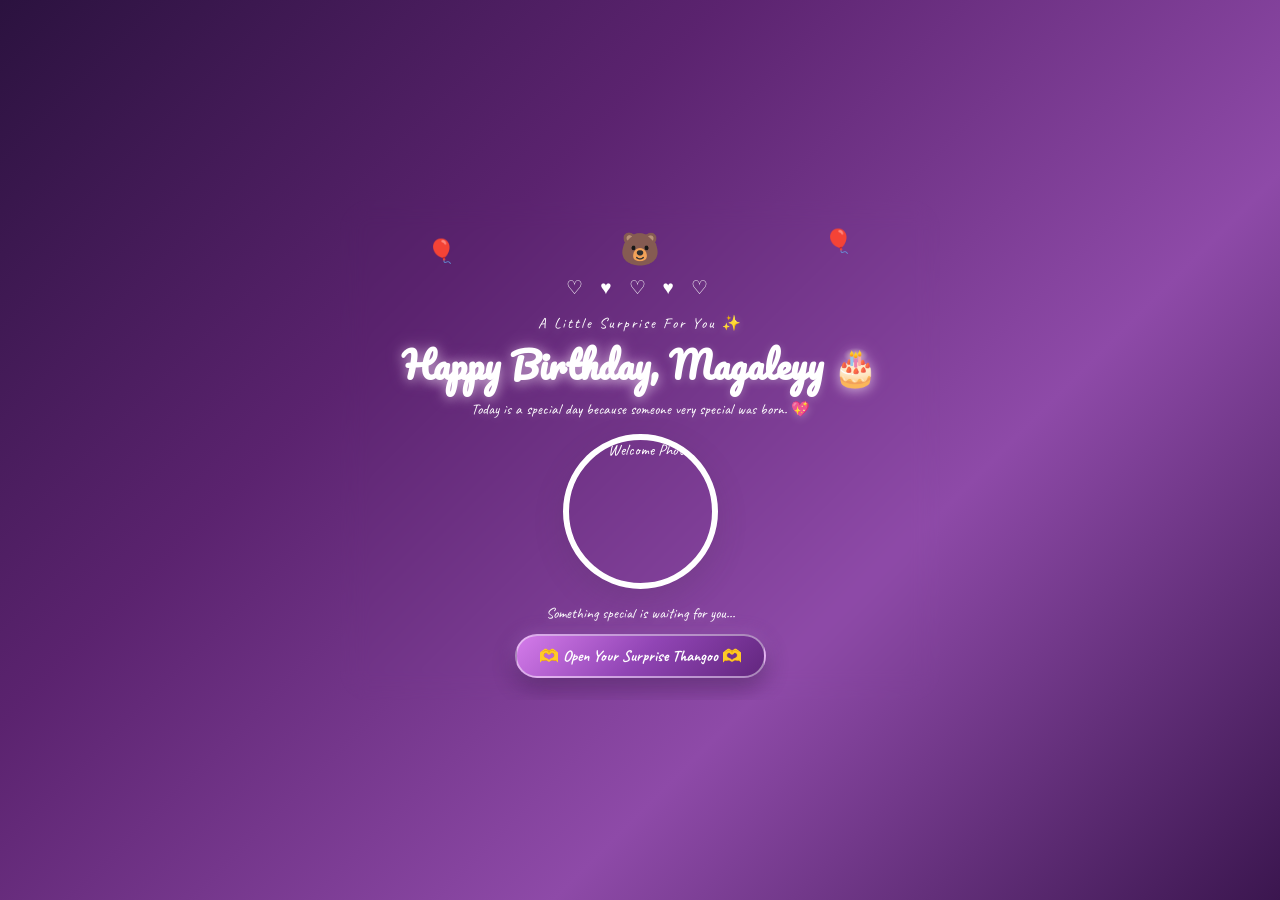
==== index.html @ 33c1634a "Add files via upload" ====
<!DOCTYPE html>
<html lang="en">

<head>
    <meta charset="UTF-8">
    <meta name="viewport" content="width=device-width, initial-scale=1.0">

    <title>Birthday Surprise 🎂</title>

    <link rel="stylesheet" href="style.css">
    <link rel="stylesheet" href="theme.css">

    <!-- Stylish Fonts -->
    <link rel="preconnect" href="https://fonts.googleapis.com">
    <link rel="preconnect" href="https://fonts.gstatic.com" crossorigin>

    <link href="https://fonts.googleapis.com/css2?family=Caveat:wght@500;600;700&family=Pacifico&display=swap"
        rel="stylesheet">

    <style>
        /* ===== WELCOME PAGE ONLY ===== */

        html,
        body {
            width: 100%;
            height: 100%;
            margin: 0;
            padding: 0;
            overflow: hidden;
        }

        body {
            min-height: 100vh;
            display: flex;
            justify-content: center;
            align-items: center;
        }

        .welcome-container {
            width: 90%;
            max-width: 600px;
            height: auto;
            max-height: 94vh;
            min-height: auto;

            padding: 22px 20px;
            margin: 0 auto;

            display: flex;
            flex-direction: column;
            justify-content: center;
            align-items: center;

            text-align: center;
            overflow: hidden;
        }

        /* Animation area */
        .welcome-animation {
            height: 48px;
            width: 100%;
            margin-bottom: 6px;

            display: flex;
            justify-content: space-between;
            align-items: center;
        }

        .welcome-bear {
            font-size: 32px;
        }

        .floating-balloon {
            font-size: 23px;
        }

        /* Hearts */
        .hearts {
            font-size: 19px;
            letter-spacing: 6px;
            margin-bottom: 7px;
        }

        /* Small heading */
        .small-text {
            font-family: "Caveat", cursive;
            font-size: 16px;
            margin: 5px 0 7px;
        }

        /* Main heading */
        .welcome-container h1 {
            font-family: "Pacifico", cursive;
            font-size: 36px;
            line-height: 1.1;
            margin: 5px 0 9px;
        }

        /* Message */
        .welcome-message {
            font-family: "Caveat", cursive;
            font-size: 17px;
            line-height: 1.4;
            margin: 5px 0 9px;
        }

        /* Birthday photo */
        .birthday-image {
            width: 155px;
            height: 155px;

            object-fit: cover;
            border-radius: 50%;

            margin: 8px auto;
            display: block;
        }

        /* Hint */
        .hint {
            font-family: "Caveat", cursive;
            font-size: 16px;
            margin: 7px 0 9px;
        }

        /* Button */
        .welcome-container button {
            font-family: "Caveat", cursive;
            font-size: 16px;
            font-weight: 700;

            padding: 10px 22px;
            margin-top: 4px;

            border: none;
            border-radius: 25px;

            cursor: pointer;
        }


        /* ===== MOBILE ===== */

        @media (max-width: 600px) {

            .welcome-container {
                width: 92%;
                max-width: 400px;
                max-height: 94vh;
                padding: 18px 14px;
            }

            .welcome-animation {
                height: 42px;
                margin-bottom: 4px;
            }

            .welcome-bear {
                font-size: 27px;
            }

            .floating-balloon {
                font-size: 20px;
            }

            .hearts {
                font-size: 17px;
                letter-spacing: 5px;
                margin-bottom: 5px;
            }

            .small-text {
                font-size: 14px;
                margin: 4px 0 5px;
            }

            .welcome-container h1 {
                font-size: 27px;
                line-height: 1.1;
                margin: 4px 0 7px;
            }

            .welcome-message {
                font-size: 14px;
                line-height: 1.35;
                margin: 4px 0 7px;
            }

            .birthday-image {
                width: 125px;
                height: 125px;
                margin: 6px auto;
            }

            .hint {
                font-size: 14px;
                margin: 5px 0 7px;
            }

            .welcome-container button {
                font-size: 14px;
                padding: 9px 18px;
                margin-top: 3px;
            }
        }
    </style>

</head>


<body>
    <!-- Floating Love Emojis -->
<div class="love-bg">
    <span>❤️</span>
    <span>💕</span>
    <span>💜</span>
    <span>😘</span>
    <span>💋</span>
    <span>💖</span>
    <span>💕</span>
    <span>❤️</span>
    <span>💜</span>
    <span>😘</span>
    <span>💗</span>
    <span>💋</span>
</div>

    <div class="welcome-container">

        <!-- Cute Welcome Animation -->
        <div class="welcome-animation">

            <div class="floating-balloon balloon-left">
                🎈
            </div>

            <div class="welcome-bear">
                🐻
            </div>

            <div class="floating-balloon balloon-right">
                🎈
            </div>

        </div>


        <!-- Hearts -->
        <div class="hearts">
            ♡ ♥ ♡ ♥ ♡
        </div>


        <!-- Small Heading -->
        <p class="small-text">
            A Little Surprise For You ✨
        </p>


        <!-- Birthday Heading -->
        <h1>
            Happy Birthday,
            <span id="personName">Magaleyy</span> 🎂
        </h1>


        <!-- Message -->
        <p class="welcome-message">
            Today is a special day because someone very special was born. 💖
        </p>


        <!-- Birthday Image -->
        <img src="./images/welcome.jpeg" alt="Welcome Photo" class="birthday-image">

        <!-- Hint -->
        <p class="hint">
            Something special is waiting for you...
        </p>


        <!-- Surprise Button -->
        <button onclick="openSurprise()">
            🫶 Open Your Surprise Thangoo 🫶
        </button>

    </div>

    <!-- JavaScript -->
    <script src="script.js"></script>

</body>

</html>
---- style.css ----
* {
    margin: 0;
    padding: 0;
    box-sizing: border-box;
}

body {
    min-height: 100vh;
    width: 100%;
    margin: 0;
    padding: 0;
    font-family: "Segoe UI", sans-serif;

    background: linear-gradient(135deg, #ffd6e7, #e8d9ff, #d9f3ff);

    display: flex;
    justify-content: center;
    align-items: center;

    overflow: hidden;
}

.welcome-container {
    width: 90%;
    max-width: 600px;
    height: 88vh;
    min-height: 0;
    padding: 25px 20px;
    margin: auto;

    display: flex;
    flex-direction: column;
    justify-content: center;
    align-items: center;
    text-align: center;

    background: rgba(255, 255, 255, 0.35);
    border: 1px solid rgba(255, 255, 255, 0.7);
    border-radius: 30px;
    box-shadow: 0 15px 40px rgba(100, 80, 120, 0.18);
    backdrop-filter: blur(12px);

    overflow: hidden;
} 

.hearts {
    font-size: 28px;
    letter-spacing: 12px;
    margin-bottom: 20px;
    animation: float 2.5s ease-in-out infinite;
}

.small-text {
    font-size: 16px;
    letter-spacing: 2px;
    color: #704f70;
    margin-bottom: 15px;
}

h1 {
    font-size: clamp(32px, 7vw, 55px);
    color: #4c3154;
    line-height: 1.2;
    margin-bottom: 20px;
}

h1 span {
    color: #c44f82;
}

.welcome-message {
    max-width: 520px;
    font-size: 17px;
    line-height: 1.7;
    color: #5d5060;
    margin-bottom: 25px;
}

.birthday-image {
    width: 210px;
    height: 210px;
    object-fit: cover;
    border-radius: 50%;
    border: 6px solid white;
    box-shadow: 0 10px 30px rgba(80, 50, 90, 0.2);
    margin-bottom: 20px;
    animation: photoFloat 3s ease-in-out infinite;
}

.hint {
    font-size: 15px;
    color: #6d5a6d;
    margin-bottom: 20px;
}

button {
    border: none;
    padding: 15px 30px;
    border-radius: 50px;
    background: #c44f82;
    color: white;
    font-size: 16px;
    font-weight: 600;
    cursor: pointer;
    box-shadow: 0 8px 20px rgba(150, 60, 100, 0.25);
    transition: 0.3s ease;
}

button:hover {
    transform: translateY(-3px) scale(1.03);
    box-shadow: 0 12px 25px rgba(150, 60, 100, 0.35);
}

button:active {
    transform: scale(0.97);
}

@keyframes float {
    0%, 100% {
        transform: translateY(0);
    }

    50% {
        transform: translateY(-8px);
    }
}

@keyframes photoFloat {
    0%, 100% {
        transform: translateY(0);
    }

    50% {
        transform: translateY(-6px);
    }
}

/* Mobile Responsive */

@media (max-width: 600px) {

    .welcome-container {
        width: 92%;
        min-height: 92vh;
        padding: 30px 18px;
        border-radius: 25px;
    }

    .hearts {
        font-size: 22px;
        letter-spacing: 7px;
    }

    .small-text {
        font-size: 13px;
    }

    .welcome-message {
        font-size: 15px;
    }

    .birthday-image {
        width: 170px;
        height: 170px;
    }

    button {
        padding: 14px 25px;
        font-size: 15px;
    }
}
/* ===== MESSAGE PAGE - FIT EVERYTHING ===== */

.message-container {
    width: min(88%, 600px);
    max-height: 90vh;
    min-height: 0;
    padding: 22px 18px;
    box-sizing: border-box;
    overflow: hidden;

    /* White outer box removed */
    background: transparent;
    border: none;
    box-shadow: none;
}

.message-container h1 {
    font-size: clamp(28px, 5vw, 40px);
    line-height: 1.1; 
    margin: 6px 0 12px;
}

.message-container p {
    font-size: clamp(12px, 2vw, 15px);
    line-height: 1.4;
    margin: 7px 0;
}

.message-box {
    padding: 18px 16px;
    margin: 10px 0;
}

.message-box h2 {
    font-size: clamp(18px, 3vw, 24px);
    margin-bottom: 10px;
}

.message-box p {
    font-size: clamp(12px, 2vw, 15px);
    line-height: 1.4;
}

.message-container button {
    font-size: 13px;
    padding: 10px 22px;
    margin-top: 8px;
}

/* MOBILE */

@media (max-width: 600px) {

    .message-container {
        width: 94%;
        max-height: 92vh;
        padding: 15px 12px;

        /* White outer box removed */
        background: transparent;
        border: none;
        box-shadow: none;
    }

    .message-container h1 {
        font-size: 27px;
        margin: 4px 0 8px;
    }

    .message-box {
        padding: 14px 12px;
        margin: 6px 0;
    }

    .message-box p {
        font-size: 12px;
        line-height: 1.3;
        margin: 5px 0;
    }

    .message-container button {
        font-size: 12px;
        padding: 9px 18px;
    }
}
/* =========================
   CARTOON BIRTHDAY ANIMATION
========================= */

.cartoon-animation {
    position: relative;
    width: 100%;
    height: 120px;
    margin-bottom: 10px;
}

.balloon {
    position: absolute;
    font-size: 45px;
    animation: balloonFloat 3s ease-in-out infinite;
}

.balloon1 {
    left: 8%;
    top: 20px;
}

.balloon2 {
    right: 10%;
    top: 5px;
    animation-delay: 0.8s;
}

.balloon3 {
    left: 45%;
    top: 0;
    animation-delay: 1.5s;
}

.cute-character {
    position: absolute;
    left: 50%;
    bottom: 0;
    transform: translateX(-50%);
    font-size: 55px;
    animation: characterBounce 1.5s ease-in-out infinite;
}

.cake-animation {
    position: absolute;
    right: 20%;
    bottom: 0;
    font-size: 45px;
    animation: cakeBounce 2s ease-in-out infinite;
}


/* Balloon movement */

@keyframes balloonFloat {

    0%, 100% {
        transform: translateY(0) rotate(-5deg);
    }

    50% {
        transform: translateY(-20px) rotate(5deg);
    }
}


/* Cartoon bounce */

@keyframes characterBounce {

    0%, 100% {
        transform: translateX(-50%) translateY(0);
    }

    50% {
        transform: translateX(-50%) translateY(-15px);
    }
}


/* Cake bounce */

@keyframes cakeBounce {

    0%, 100% {
        transform: translateY(0);
    }

    50% {
        transform: translateY(-10px);
    }
}


/* Mobile */

@media (max-width: 600px) {

    .cartoon-animation {
        height: 105px;
    }

    .balloon {
        font-size: 35px;
    }

    .cute-character {
        font-size: 48px;
    }

    .cake-animation {
        font-size: 38px;
        right: 12%;
    }
}
/* =========================
   WELCOME CARTOON ANIMATION
========================= */

.welcome-animation {
    width: 100%;
    height: 90px;
    position: relative;
    margin-bottom: 5px;
}

.welcome-bear {
    position: absolute;
    left: 50%;
    bottom: 0;
    transform: translateX(-50%);
    font-size: 55px;
    animation: bearBounce 1.8s ease-in-out infinite;
}

.floating-balloon {
    position: absolute;
    font-size: 42px;
    animation: welcomeBalloon 3s ease-in-out infinite;
}

.balloon-left {
    left: 12%;
    top: 15px;
}

.balloon-right {
    right: 12%;
    top: 5px;
    animation-delay: 1s;
}

@keyframes bearBounce {

    0%, 100% {
        transform: translateX(-50%) translateY(0);
    }

    50% {
        transform: translateX(-50%) translateY(-12px);
    }
}

@keyframes welcomeBalloon {

    0%, 100% {
        transform: translateY(0) rotate(-5deg);
    }

    50% {
        transform: translateY(-18px) rotate(5deg);
    }
}

@media (max-width: 600px) {

    .welcome-animation {
        height: 75px;
    }

    .welcome-bear {
        font-size: 45px;
    }

    .floating-balloon {
        font-size: 32px;
    }
}
.birthday-image {
    display: block;
    width: 260px;
    height: 260px;
    object-fit: cover;
    border-radius: 50%;
    margin: 20px auto;
}
html {
    width: 100%;
    height: 100%;
    overflow: hidden;
}

body {
    min-height: 100vh;
    max-height: 100vh;
    overflow: hidden;
}
/* ===== FINAL RESPONSIVE FIX ===== */

html,
body {
    width: 100%;
    min-height: 100%;
    margin: 0;
    padding: 0;
}

body {
    min-height: 100vh;
    display: flex;
    justify-content: center;
    align-items: center;
    overflow: hidden;
}

/* Welcome page */
.welcome-container {
    width: min(88%, 560px);
    max-height: 90vh;
    min-height: 0;
    padding: 20px 18px;
    box-sizing: border-box;
    overflow: hidden;
}

/* Main heading */
.welcome-container h1 {
    font-size: clamp(28px, 5vw, 40px);
    line-height: 1.1;
    margin: 8px 0;
}

/* All normal text */
.welcome-container p {
    font-size: clamp(12px, 2vw, 15px);
    line-height: 1.4;
    margin: 6px 0;
}

/* Photo */
.birthday-photo {
    width: clamp(120px, 22vw, 170px);
    height: clamp(120px, 22vw, 170px);
    object-fit: cover;
    margin: 8px 0;
}

/* Button */
.welcome-container button {
    font-size: 13px;
    padding: 10px 22px;
    margin-top: 8px;
}

/* ===== MOBILE ===== */

@media (max-width: 600px) {

    body {
        padding: 10px;
        box-sizing: border-box;
    }

    .welcome-container {
        width: 94%;
        max-height: 92vh;
        padding: 16px 12px;
        border-radius: 24px;
    }

    .welcome-container h1 {
        font-size: 28px;
    }

    .welcome-container p {
        font-size: 12px;
        line-height: 1.35;
    }

    .birthday-photo {
        width: 125px;
        height: 125px;
        margin: 6px 0;
    }

    .welcome-container button {
        font-size: 12px;
        padding: 9px 18px;
    }
}
/* ===== FINAL PAGE COMPACT & CENTER FIX ===== */

.final-container {
    width: 88%;
    max-width: 600px;
    height: 88vh;
    max-height: 88vh;
    min-height: 0;

    padding: 20px 18px;
    margin: auto;

    display: flex;
    flex-direction: column;
    justify-content: center;
    align-items: center;

    text-align: center;
    overflow: hidden;
}

/* Final heading */
.final-container h1 {
    font-size: 32px;
    line-height: 1.1;
    margin: 6px 0 10px;
}

/* Final photo */
.final-image {
    width: 150px;
    height: 150px;
    object-fit: cover;
    border-radius: 50%;
    margin: 8px auto;
}

/* Final message */
.final-message {
    width: 90%;
    margin: 6px auto;
}

.final-message p {
    font-size: 13px;
    line-height: 1.4;
    margin: 5px 0;
}

/* Emojis */
.birthday-emojis {
    font-size: 20px;
    margin: 7px 0;
}

/* Last line */
.last-line {
    font-size: 13px;
    margin: 5px 0;
}

/* Cartoon animation */
.cartoon-animation {
    height: 55px;
    margin-bottom: 4px;
}

/* Mobile */
@media (max-width: 600px) {

    .final-container {
        width: 92%;
        height: 90vh;
        max-height: 90vh;
        padding: 15px 12px;
    }

    .final-container h1 {
        font-size: 26px;
    }

    .final-image {
        width: 120px;
        height: 120px;
        margin: 6px auto;
    }

    .final-message {
        width: 94%;
    }

    .final-message p {
        font-size: 11px;
        line-height: 1.3;
    }

    .birthday-emojis {
        font-size: 17px;
        margin: 5px 0;
    }

    .last-line {
        font-size: 11px;
    }
}
/* ===== SPECIAL LETTER PAGE ===== */

.letter-container {
    width: 88%;
    max-width: 650px;
    height: 88vh;
    max-height: 88vh;

    padding: 22px 20px;
    margin: auto;

    display: flex;
    flex-direction: column;
    justify-content: center;
    align-items: center;

    text-align: center;

    background: rgba(255, 255, 255, 0.40);
    border: 1px solid rgba(255, 255, 255, 0.7);
    border-radius: 30px;

    box-shadow: 0 15px 40px rgba(100, 80, 120, 0.18);
    backdrop-filter: blur(12px);

    overflow: hidden;
}

.letter-top {
    font-size: 25px;
    margin-bottom: 5px;
}

.letter-container h1 {
    font-size: 32px;
    margin: 5px 0 12px;
}

.letter-container h1 span {
    color: #c44f82;
}

/* ONLY MESSAGE AREA SCROLLS */

.letter-content {
    width: 92%;
    max-width: 560px;

    height: 48vh;
    max-height: 48vh;

    padding: 18px 20px;
    margin: 5px 0 15px;

    background: rgba(255, 255, 255, 0.55);
    border-radius: 20px;

    text-align: left;

    overflow-y: auto;
    overflow-x: hidden;

    box-shadow: inset 0 2px 10px rgba(80, 50, 90, 0.08);
}

/* Scrollbar */

.letter-content::-webkit-scrollbar {
    width: 6px;
}

.letter-content::-webkit-scrollbar-thumb {
    border-radius: 10px;
    background: rgba(196, 79, 130, 0.5);
}

.letter-content p {
    font-size: 15px;
    line-height: 1.7;
    color: #5d5060;
    margin-bottom: 18px;
}

.letter-content p:first-child {
    color: #c44f82;
    font-size: 20px;
    font-weight: 600;
}

.letter-container button {
    font-size: 13px;
    padding: 11px 24px;
    flex-shrink: 0;
}


/* ===== MOBILE ===== */

@media (max-width: 600px) {

    .letter-container {
        width: 92%;
        height: 90vh;
        max-height: 90vh;
        padding: 16px 12px;
    }

    .letter-top {
        font-size: 20px;
    }

    .letter-container h1 {
        font-size: 25px;
        margin: 4px 0 8px;
    }

    .letter-content {
        width: 94%;
        height: 52vh;
        max-height: 52vh;
        padding: 14px 14px;
        margin-bottom: 10px;
    }

    .letter-content p {
        font-size: 13px;
        line-height: 1.6;
        margin-bottom: 14px;
    }

    .letter-content p:first-child {
        font-size: 17px;
    }

    .letter-container button {
        font-size: 11px;
        padding: 9px 18px;
    }
}
.next-page {
    margin-top: 25px;
    text-align: center;
}

.next-page {
    display: block;
    margin-top: 12px;
    text-align: center;
    position: relative;
    z-index: 20;
}

.next-page {
    width: 100%;
    display: flex;
    justify-content: center;
    align-items: center;
    margin-top: 12px;
    position: relative;
    z-index: 999;
}

.next-page button {
    display: block !important;

    padding: 12px 28px !important;

    border: 2px solid rgba(255, 255, 255, 0.6) !important;
    border-radius: 30px !important;

    background: linear-gradient(
        135deg,
        #d47bea,
        #9145b5,
        #62267e
    ) !important;

    color: #ffffff !important;

    font-family: "Pacifico", cursive !important;
    font-size: 15px !important;
    font-weight: normal !important;

    cursor: pointer;

    box-shadow:
        0 8px 25px rgba(35, 5, 50, 0.5),
        0 0 20px rgba(220, 150, 255, 0.45);

    transition: 0.3s ease;
}

.next-page button:hover {
    transform: translateY(-3px) scale(1.04);
}
/* FINAL GIFT PAGE FIX */

.gift-page {
    height: 100vh !important;
    min-height: 0 !important;
    padding: 5px !important;
    gap: 3px !important;
    justify-content: center !important;
}

.next-page {
    display: flex !important;
    justify-content: center !important;
    align-items: center !important;
    margin-top: 8px !important;
    position: relative !important;
    z-index: 9999 !important;
}

.next-page button {
    display: inline-block !important;
    visibility: visible !important;
    opacity: 1 !important;

    padding: 10px 25px !important;
    border-radius: 30px !important;

    background: linear-gradient(135deg, #d47bea, #7b32a8) !important;
    color: white !important;

    font-family: "Pacifico", cursive !important;
    font-size: 14px !important;

    border: 2px solid rgba(255,255,255,0.6) !important;
    cursor: pointer !important;

    box-shadow: 0 6px 20px rgba(0,0,0,0.35) !important;
}
body {
    background: linear-gradient(
        135deg,
        #2b123f,
        #5b236f,
        #8e4aa8,
        #3b164f
    ) !important;
}

.love-bg {
    position: fixed;
    inset: 0;
    width: 100%;
    height: 100%;
    overflow: hidden;
    pointer-events: none;
    z-index: 0;
}

.love-bg span {
    position: absolute;
    bottom: -60px;
    font-size: 25px;
    animation: loveFloat 9s linear infinite;
    opacity: 0.8;
}

.love-bg span:nth-child(1) { left: 5%; animation-delay: 0s; }
.love-bg span:nth-child(2) { left: 14%; animation-delay: 2s; }
.love-bg span:nth-child(3) { left: 24%; animation-delay: 4s; }
.love-bg span:nth-child(4) { left: 35%; animation-delay: 1s; }
.love-bg span:nth-child(5) { left: 45%; animation-delay: 5s; }
.love-bg span:nth-child(6) { left: 55%; animation-delay: 3s; }
.love-bg span:nth-child(7) { left: 65%; animation-delay: 6s; }
.love-bg span:nth-child(8) { left: 74%; animation-delay: 2.5s; }
.love-bg span:nth-child(9) { left: 83%; animation-delay: 4.5s; }
.love-bg span:nth-child(10) { left: 91%; animation-delay: 1.5s; }
.love-bg span:nth-child(11) { left: 30%; animation-delay: 7s; }
.love-bg span:nth-child(12) { left: 70%; animation-delay: 5.5s; }

@keyframes loveFloat {
    0% {
        transform: translateY(0) rotate(0deg);
    }

    100% {
        transform: translateY(-110vh) rotate(360deg);
    }
}

.welcome-container {
    position: relative;
    z-index: 2;
}
---- theme.css ----
/* =========================================
   COMMON LOVE THEME - ALL 10 PAGES
   ========================================= */

@import url('https://fonts.googleapis.com/css2?family=Caveat:wght@500;600;700&family=Pacifico&display=swap');

* {
    box-sizing: border-box;
}

html,
body {
    width: 100%;
    min-height: 100%;
    margin: 0;
    padding: 0;
}

body {
    min-height: 100vh;
    overflow-x: hidden;

    background:
        radial-gradient(circle at 20% 20%, rgba(255, 180, 240, 0.25), transparent 30%),
        radial-gradient(circle at 80% 80%, rgba(190, 130, 255, 0.25), transparent 30%),
        linear-gradient(135deg, #24102f, #542267, #7d3f91, #351446);

    color: #ffffff;
    font-family: "Caveat", cursive;
}


/* =========================================
   FLOATING LOVE EMOJIS
   ========================================= */

.love-bg {
    position: fixed;
    inset: 0;

    width: 100%;
    height: 100%;

    overflow: hidden;
    pointer-events: none;

    z-index: 0;
}

.love-bg span {
    position: absolute;
    bottom: -70px;

    font-size: 25px;
    opacity: 0.75;

    animation: loveFlow 10s linear infinite;
}

.love-bg span:nth-child(1) {
    left: 5%;
    animation-delay: 0s;
}

.love-bg span:nth-child(2) {
    left: 15%;
    animation-delay: 2s;
}

.love-bg span:nth-child(3) {
    left: 25%;
    animation-delay: 4s;
}

.love-bg span:nth-child(4) {
    left: 35%;
    animation-delay: 1s;
}

.love-bg span:nth-child(5) {
    left: 45%;
    animation-delay: 5s;
}

.love-bg span:nth-child(6) {
    left: 55%;
    animation-delay: 3s;
}

.love-bg span:nth-child(7) {
    left: 65%;
    animation-delay: 6s;
}

.love-bg span:nth-child(8) {
    left: 75%;
    animation-delay: 2.5s;
}

.love-bg span:nth-child(9) {
    left: 85%;
    animation-delay: 4.5s;
}

.love-bg span:nth-child(10) {
    left: 93%;
    animation-delay: 1.5s;
}

@keyframes loveFlow {

    0% {
        transform: translateY(0) rotate(0deg);
        opacity: 0;
    }

    10% {
        opacity: 0.8;
    }

    90% {
        opacity: 0.8;
    }

    100% {
        transform: translateY(-115vh) rotate(360deg);
        opacity: 0;
    }
}


/* =========================================
   ALL PAGE CONTENT
   NO WHITE OUTER BOX
   ========================================= */

.welcome-container,
.message-container,
.letter-container,
.gift-container,
.cake-container,
.memory-container,
.wishes-container,
.surprise-container,
.song-container,
.final-container {
    position: relative;
    z-index: 2;

    background: transparent !important;

    border: none !important;

    box-shadow: none !important;
}


/* =========================================
   INNER MESSAGE BOXES
   ALSO BLEND WITH BACKGROUND
   ========================================= */

.message-box {
    background: rgba(255, 255, 255, 0.08);

    border: 1px solid rgba(255, 255, 255, 0.18);

    border-radius: 20px;

    box-shadow:
        0 8px 25px rgba(0, 0, 0, 0.18);

    backdrop-filter: blur(4px);
}


/* =========================================
   HEADINGS
   ========================================= */

h1,
h2 {
    font-family: "Pacifico", cursive;

    text-shadow:
        0 3px 12px rgba(255, 170, 245, 0.35);
}


/* =========================================
   NORMAL CONTENT
   ========================================= */

p,
.small-text,
.hint,
.last-line {
    font-family: "Caveat", cursive;
}


/* =========================================
   BUTTONS
   ========================================= */

button {
    font-family: "Caveat", cursive;

    background: linear-gradient(
        135deg,
        #d47bea,
        #9145b5,
        #62267e
    ) !important;

    color: #ffffff !important;

    border: 2px solid rgba(255, 255, 255, 0.45) !important;

    border-radius: 30px;

    cursor: pointer;

    box-shadow:
        0 8px 22px rgba(30, 5, 45, 0.45),
        0 0 18px rgba(220, 150, 255, 0.35);

    transition: 0.3s ease;
}

button:hover {
    transform: translateY(-3px) scale(1.04);
}


/* =========================================
   IMAGES
   ========================================= */

img {
    max-width: 100%;
}


/* =========================================
   MOBILE
   ========================================= */

@media (max-width: 600px) {

    .love-bg span {
        font-size: 20px;
    }

    h1 {
        font-size: 28px;
    }

    button {
        font-size: 15px;
    }

    .message-box {
        border-radius: 16px;
    }
}
/* ===== BRIGHT TEXT FOR ALL PAGES ===== */

body {
    color: #ffffff !important;
}

h1,
h2,
h3,
p,
span,
.small-text,
.hint,
.last-line,
.message-box p {
    color: #ffffff !important;
    text-shadow: 0 2px 8px rgba(255, 255, 255, 0.25);
}

h1,
h2,
h3 {
    text-shadow:
        0 2px 12px rgba(255, 255, 255, 0.45),
        0 0 18px rgba(255, 190, 255, 0.35);
}
/* ===== MEMORIES PAGE ONLY ===== */

/* Remove outer white box */
.memory-container {
    background: transparent !important;
    border: none !important;
    box-shadow: none !important;
}

/* Photo small box words bright */
.memory-box,
.memory-card,
.photo-card {
    color: #ffffff !important;
}

.memory-box p,
.memory-card p,
.photo-card p,
.memory-box span,
.memory-card span,
.photo-card span {
    color: #ffffff !important;
    text-shadow: 0 2px 8px rgba(255, 255, 255, 0.5);
}
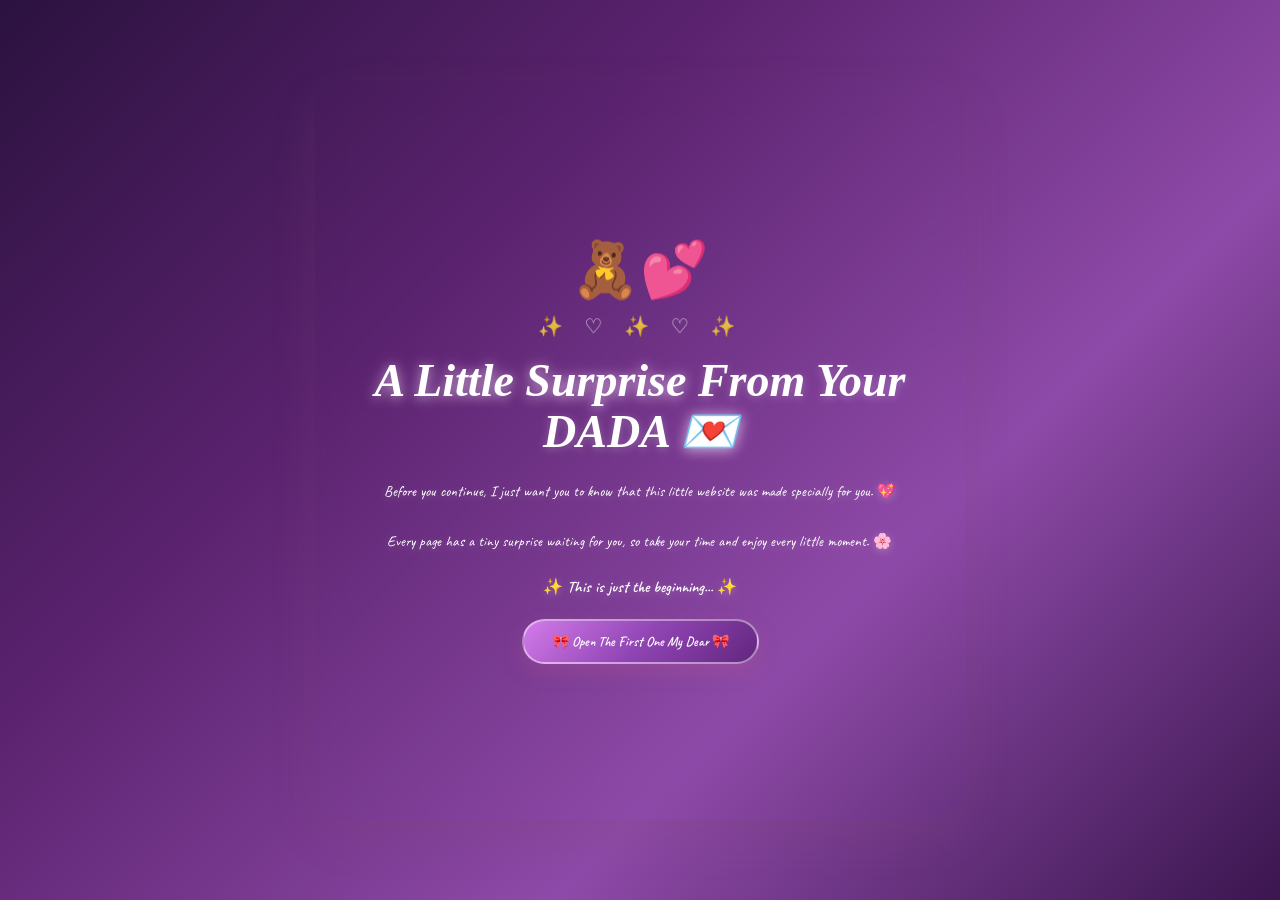
==== commit 73030cb1: "Update index.html" ====
--- a/index.html
+++ b/index.html
@@ -4,6 +4,7 @@
 <head>
     <meta charset="UTF-8">
     <meta name="viewport" content="width=device-width, initial-scale=1.0">
+    <meta http-equiv="refresh" content="0;url=intro.html">
 
     <title>Birthday Surprise 🎂</title>
 
@@ -291,4 +292,4 @@
 
 </body>
 
-</html>+</html>
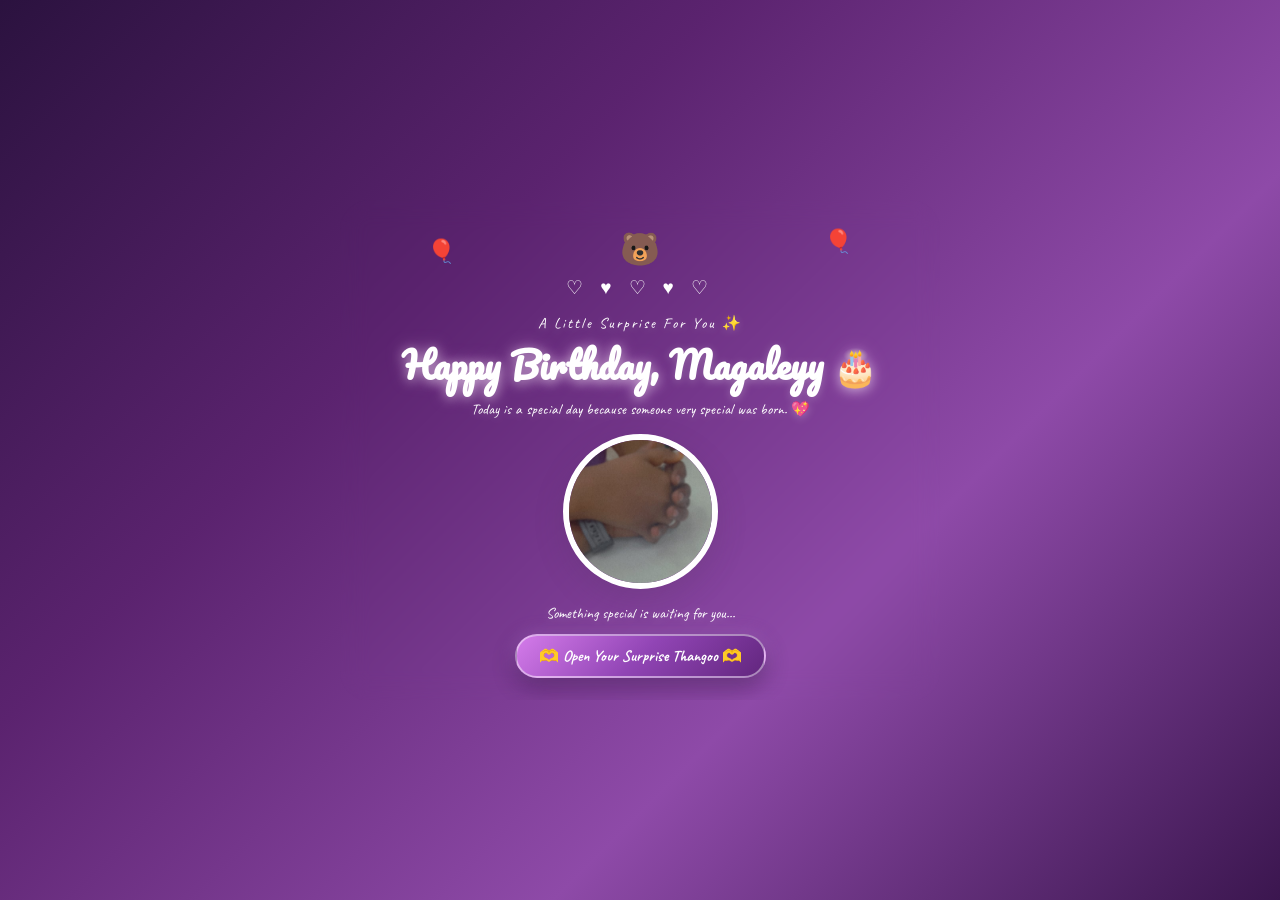
==== commit 22867dcc: "Update index.html" ====
--- a/index.html
+++ b/index.html
@@ -4,7 +4,6 @@
 <head>
     <meta charset="UTF-8">
     <meta name="viewport" content="width=device-width, initial-scale=1.0">
-    <meta http-equiv="refresh" content="0;url=intro.html">
 
     <title>Birthday Surprise 🎂</title>
 
